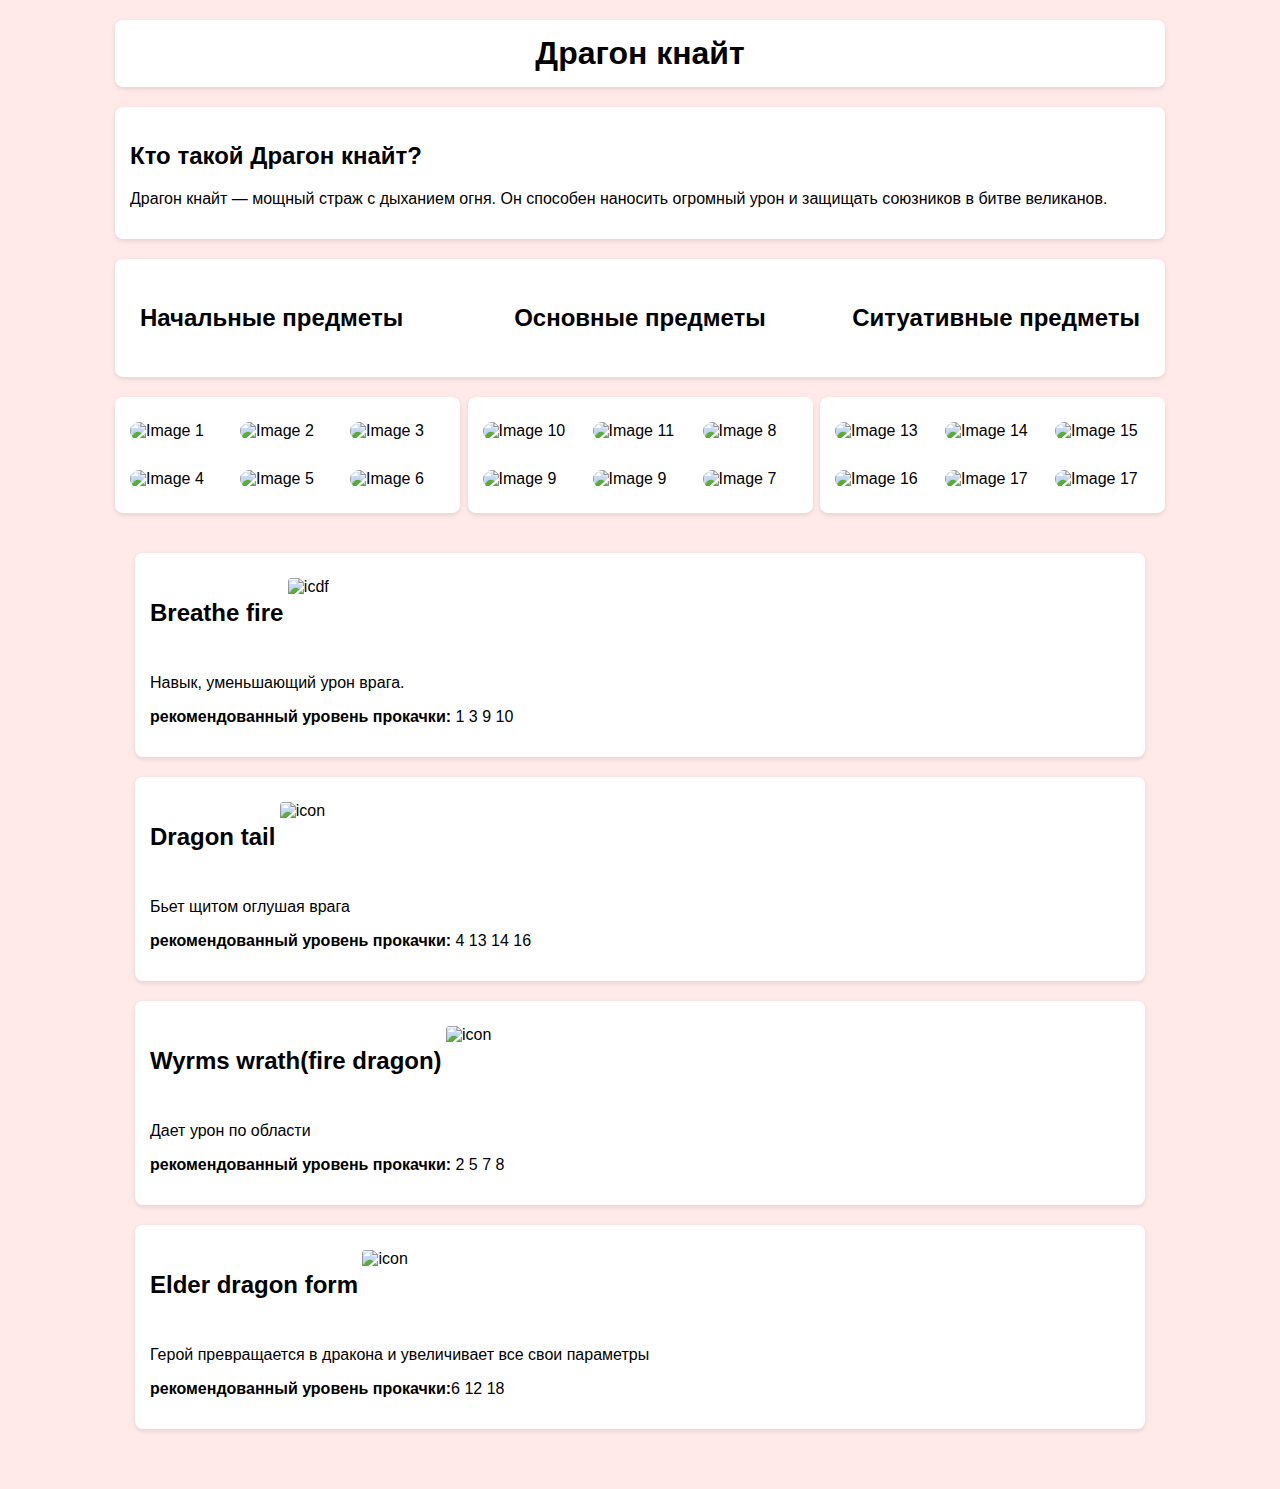
==== сайт И.Х/дк.html @ 43d50c34 "Add files via upload" ====
<!DOCTYPE html>
<html lang="ru">
<head>
    <meta charset="UTF-8">
    <meta name="viewport" content="width=device-width, initial-scale=1.0">
    <title>Dota 2 Персонажи</title>
    <link rel="stylesheet" href="игорь.css">
    <!DOCTYPE html>
<html lang="ru">
<head>
    <meta charset="UTF-8">
    <meta name="viewport" content="width=device-width, initial-scale=1.0">
    <title>Сборка на Драгон кнайта</title>
    <link rel="stylesheet" href="игорь.css">
</head>
<body>
    <main>
    </head>
    <body>
        <section>
        <h1 align="center">Драгон кнайт</h1>
        </section>
        <section>
            <h2>Кто такой Драгон кнайт?</h2>
            <p>Драгон кнайт —  мощный страж с дыханием огня. Он способен наносить огромный урон и защищать союзников в битве великанов.                
                 </p>
        </section > 
        <section>
            <div class="textii">
                <h2 class="text left">Начальные предметы</h2>
                <h2 class="text">Основные предметы</h2>
                <h2 class="text right">Ситуативные предметы</h2>
                </div>
        </section>     
        <div class="container">
            <div class="section grid-section">
                <img src="C:\Users\Administrator\Desktop\предметы\tango.jpg" alt="Image 1" class=rounded-image> 
                <img src="C:\Users\Administrator\Desktop\предметы\quelling_blade.jpg" alt="Image 2" class=rounded-image>
                <img src="C:\Users\Administrator\Desktop\предметы\Iron_Branch_icon.webp" alt="Image 3" class=rounded-image>
                <img src="C:\Users\Administrator\Desktop\предметы\Iron_Branch_icon.webp" alt="Image 4" class=rounded-image>
                <img src="C:\Users\Administrator\Desktop\предметы\gauntlets_of_strength.jpg" alt="Image 5" class=rounded-image>
                <img src="C:\Users\Administrator\Desktop\предметы\circlet.jpg" alt="Image 6" class=rounded-image>
            </div>
    
            <div class="section grid-section">
                <img src="C:\Users\Administrator\Desktop\предметы\Power_Treads_icon.webp" alt="Image 10" class=rounded-image>
                <img src="C:\Users\Administrator\Desktop\предметы\амлет.webp" alt="Image 11" class=rounded-image>
                <img src="C:\Users\Administrator\Desktop\предметы\Sange_and_Yasha_icon.webp" alt="Image 8" class=rounded-image>
                <img src="C:\Users\Administrator\Desktop\предметы\Black_King_Bar_icon.webp" alt="Image 9" class=rounded-image>
                <img src="C:\Users\Administrator\Desktop\предметы\Daedalus_icon.webp" alt="Image 9" class=rounded-image>
                <img src="C:\Users\Administrator\Desktop\предметы\Moon_Shard_icon.webp" alt="Image 7" class=rounded-image>
            </div>
    
            <div class="section grid-section">
                <img src="C:\Users\Administrator\Desktop\предметы\Silver_Edge_icon.webp" alt="Image 13" class=rounded-image>
                <img src="C:\Users\Administrator\Desktop\предметы\Bloodthorn_icon.webp" alt="Image 14" class=rounded-image>
                <img src="C:\Users\Administrator\Desktop\предметы\Monkey_King_Bar_icon.webp" alt="Image 15" class=rounded-image>
                <img src="C:\Users\Administrator\Desktop\предметы\Eye_of_Skadi_icon.webp" alt="Image 16" class=rounded-image>
                <img src="C:\Users\Administrator\Desktop\предметы\Nullifier_icon.webp" alt="Image 17" class=rounded-image>
                <img src="C:\Users\Administrator\Desktop\предметы\аган.webp" alt="Image 17" class=rounded-image>
            </div>
        </div>
    </body>
   
    <main>
        <section class="skill">
            <div>
                <div>
                    <h2 href="#" style="display: inline-block; vertical-align: middle;">Breathe fire</h2>
                    <img src="C:\Users\Administrator\Desktop\скилы\dragon-knight-breathe-fire-5226-aecd9cb5a6c42ac15bd4483944af725a29dd61f8fc51f0ca3fae4bc5342cd2fd.jpg" alt="icdf" style="display: inline-block; vertical-align: middle;" class=rounded-imagei>  
                  </div>                  
            <div>
                <p>Навык, уменьшающий урон врага.</p>
            <p><strong>рекомендованный уровень прокачки:</strong> 1 3 9 10</p>
        </section>

        <section class="skill">
            <div>
                <div>
                    <h2 href="#" style="display: inline-block; vertical-align: middle;">Dragon tail</h2>
                    <img src="C:\Users\Administrator\Desktop\скилы\dragon-knight-dragon-tail-5227-d5e491c3acf4c4d8f43fd37701059cba68e438d711f770ad36012d1c1e648112.jpg" alt="icon" style="display: inline-block; vertical-align: middle;" class=rounded-imagei>  
                  </div>                  
            <div>
            <p>Бьет щитом оглушая врага</p>
            <p><strong>рекомендованный уровень прокачки:</strong> 4 13 14 16</p>
        </section>

        <section class="skill">
            <div>
                <div>
                    <h2 href="#" style="display: inline-block; vertical-align: middle;">Wyrms wrath(fire dragon)</h2>
                    <img src="C:\Users\Administrator\Desktop\скилы\dragon-knight-wyrms-wrath-5228-9369b41759d9fff264fcbe9f6da6d38f5484f78a99c54c6ef0df55cc8e8121e0.jpg" alt="icon" style="display: inline-block; vertical-align: middle;" class=rounded-imagei>  
                  </div>                  
            <div>
            <p>Дает урон по области</p>
            <p><strong>рекомендованный уровень прокачки:</strong> 2 5 7 8</p>
        </section>

        <section class="skill">
            <div>
                <div>
                    <h2 href="#" style="display: inline-block; vertical-align: middle;">Elder dragon form</h2>
                    <img src="C:\Users\Administrator\Desktop\скилы\dragon-knight-elder-dragon-form-5229-6d19602d6a502a5c62258a2ae4dbc1ddf72b3573a420a9c5f14dbd5e94840b90.jpg" alt="icon" style="display: inline-block; vertical-align: middle;" class=rounded-imagei>  
                  </div>                  
            <div>
            <p>Герой превращается в дракона и увеличивает все свои параметры</p>
            <p><strong>рекомендованный уровень прокачки:</strong>6 12 18</p>
        </section>
    </main>
</body>
</html>
---- сайт И.Х/игорь.css ----
body {
    font-family: Arial, sans-serif;
    margin: 0;
    padding: 0;
    background-color: #ffe9e9;
}

header {
    background: #333;
    color: #fff;
    padding: 20px 0;
    text-align: center;
    margin-bottom: 2000ppx;
}

h1 {
    margin: 0;
}

main {
    padding: 20px;
}

section {
    margin-bottom: 20px;
    background: #ffffff;
    padding: 15px;
    border-radius: 8px;
    box-shadow: 0 2px 5px rgba(0, 0, 0, 0.1);
    .rounded-image {
        border-radius: 15px; /* Здесь задается радиус скругления */
        width: 100px; /* Устанавливаем ширину изображения */
        height: auto; /* Поддерживаем пропорции изображения */
    }
}
    .grid-section {
        margin-bottom: 20px;
        background: #ffffff;
        padding: 15px;
        border-radius: 8px;
        box-shadow: 0 2px 5px rgba(0, 0, 0, 0.1);
        .rounded-image {
            border-radius: 15px; /* Здесь задается радиус скругления */
            width: 100px; /* Устанавливаем ширину изображения */
            height: auto; /* Поддерживаем пропорции изображения */
            header {
                text-align: center;
            }
        }
    
}

ul {
    list-style: none;
    padding: 0;
}

h3 {
    margin: 10px 0;
}

img {
    max-width: 100%;
    height: auto;
    display: block;
    margin: 10px 0;
}

footer {
    text-align: center;
    padding: 10px;
    background: #333;
    color: #fff;
    position: relative;
    bottom: 0;
    width: 100%;
}
        .rounded-image {
            border-radius: 5%; /* Скругление до круглой формы */
            width: 100px;      /* Ширина изображения */
            height: 100px;     /* Высота изображения */
            object-fit: cover; /* Обрезка изображения с сохранением пропорций */
        }
    img {
        max-width: 100%; 
        height: auto; 
    }
    .rounded-imagei {
        border-radius: 5%; /* Скругление до круглой формы */
        width: 70px;      /* Ширина изображения */
        height: 70px;     /* Высота изображения */
        object-fit: cover; /* Обрезка изображения с сохранением пропорций */
    }
    .centered-text {
        text-align: center; /* Выравнивание текста по центру */
        margin-top: 10px; /* Отступ сверху */
      }
      body {
        margin: 0;
        padding: 0;
        display: flex;
        justify-content: center;
    }
    
    .container {
        display: flex;
        justify-content: space-between;
        width: 100%;
    }
    
    .section {
        width: 30%; 
    }
    
    .grid-section {
        display: grid;
        grid-template-columns: repeat(3, 1fr); 
        grid-template-rows: repeat(2, 1fr); 
        gap: 10px; 
    }
    
    .grid-section img {
        width: 100%; 
        height: auto; 
    }
    .text-center {
        text-align: center; /* Центруем текст */
        margin-bottom: 20px; /* Отступ под текстом */
        display: inline; 
    }
    .textii {
                display: flex;
                justify-content: space-between;
                align-items: center;
                width: 100%;
                padding: 10px;
                box-sizing: border-box;
            }
            .text {
                flex: 1; /* Позволяет текстам занимать равное пространство */
                text-align: center; /* Центрируем текст по горизонтали */
            }
            .left {
                text-align: left;
            }
            .right {
                text-align: right;
            }
            .image {
                float: right;
            }
            .texti {
                float: left;
                margin-right: 50px; /* Расстояние между текстом и картинкой */
            }
---- сайт И.Х/игорь.css ----
body {
    font-family: Arial, sans-serif;
    margin: 0;
    padding: 0;
    background-color: #ffe9e9;
}

header {
    background: #333;
    color: #fff;
    padding: 20px 0;
    text-align: center;
    margin-bottom: 2000ppx;
}

h1 {
    margin: 0;
}

main {
    padding: 20px;
}

section {
    margin-bottom: 20px;
    background: #ffffff;
    padding: 15px;
    border-radius: 8px;
    box-shadow: 0 2px 5px rgba(0, 0, 0, 0.1);
    .rounded-image {
        border-radius: 15px; /* Здесь задается радиус скругления */
        width: 100px; /* Устанавливаем ширину изображения */
        height: auto; /* Поддерживаем пропорции изображения */
    }
}
    .grid-section {
        margin-bottom: 20px;
        background: #ffffff;
        padding: 15px;
        border-radius: 8px;
        box-shadow: 0 2px 5px rgba(0, 0, 0, 0.1);
        .rounded-image {
            border-radius: 15px; /* Здесь задается радиус скругления */
            width: 100px; /* Устанавливаем ширину изображения */
            height: auto; /* Поддерживаем пропорции изображения */
            header {
                text-align: center;
            }
        }
    
}

ul {
    list-style: none;
    padding: 0;
}

h3 {
    margin: 10px 0;
}

img {
    max-width: 100%;
    height: auto;
    display: block;
    margin: 10px 0;
}

footer {
    text-align: center;
    padding: 10px;
    background: #333;
    color: #fff;
    position: relative;
    bottom: 0;
    width: 100%;
}
        .rounded-image {
            border-radius: 5%; /* Скругление до круглой формы */
            width: 100px;      /* Ширина изображения */
            height: 100px;     /* Высота изображения */
            object-fit: cover; /* Обрезка изображения с сохранением пропорций */
        }
    img {
        max-width: 100%; 
        height: auto; 
    }
    .rounded-imagei {
        border-radius: 5%; /* Скругление до круглой формы */
        width: 70px;      /* Ширина изображения */
        height: 70px;     /* Высота изображения */
        object-fit: cover; /* Обрезка изображения с сохранением пропорций */
    }
    .centered-text {
        text-align: center; /* Выравнивание текста по центру */
        margin-top: 10px; /* Отступ сверху */
      }
      body {
        margin: 0;
        padding: 0;
        display: flex;
        justify-content: center;
    }
    
    .container {
        display: flex;
        justify-content: space-between;
        width: 100%;
    }
    
    .section {
        width: 30%; 
    }
    
    .grid-section {
        display: grid;
        grid-template-columns: repeat(3, 1fr); 
        grid-template-rows: repeat(2, 1fr); 
        gap: 10px; 
    }
    
    .grid-section img {
        width: 100%; 
        height: auto; 
    }
    .text-center {
        text-align: center; /* Центруем текст */
        margin-bottom: 20px; /* Отступ под текстом */
        display: inline; 
    }
    .textii {
                display: flex;
                justify-content: space-between;
                align-items: center;
                width: 100%;
                padding: 10px;
                box-sizing: border-box;
            }
            .text {
                flex: 1; /* Позволяет текстам занимать равное пространство */
                text-align: center; /* Центрируем текст по горизонтали */
            }
            .left {
                text-align: left;
            }
            .right {
                text-align: right;
            }
            .image {
                float: right;
            }
            .texti {
                float: left;
                margin-right: 50px; /* Расстояние между текстом и картинкой */
            }
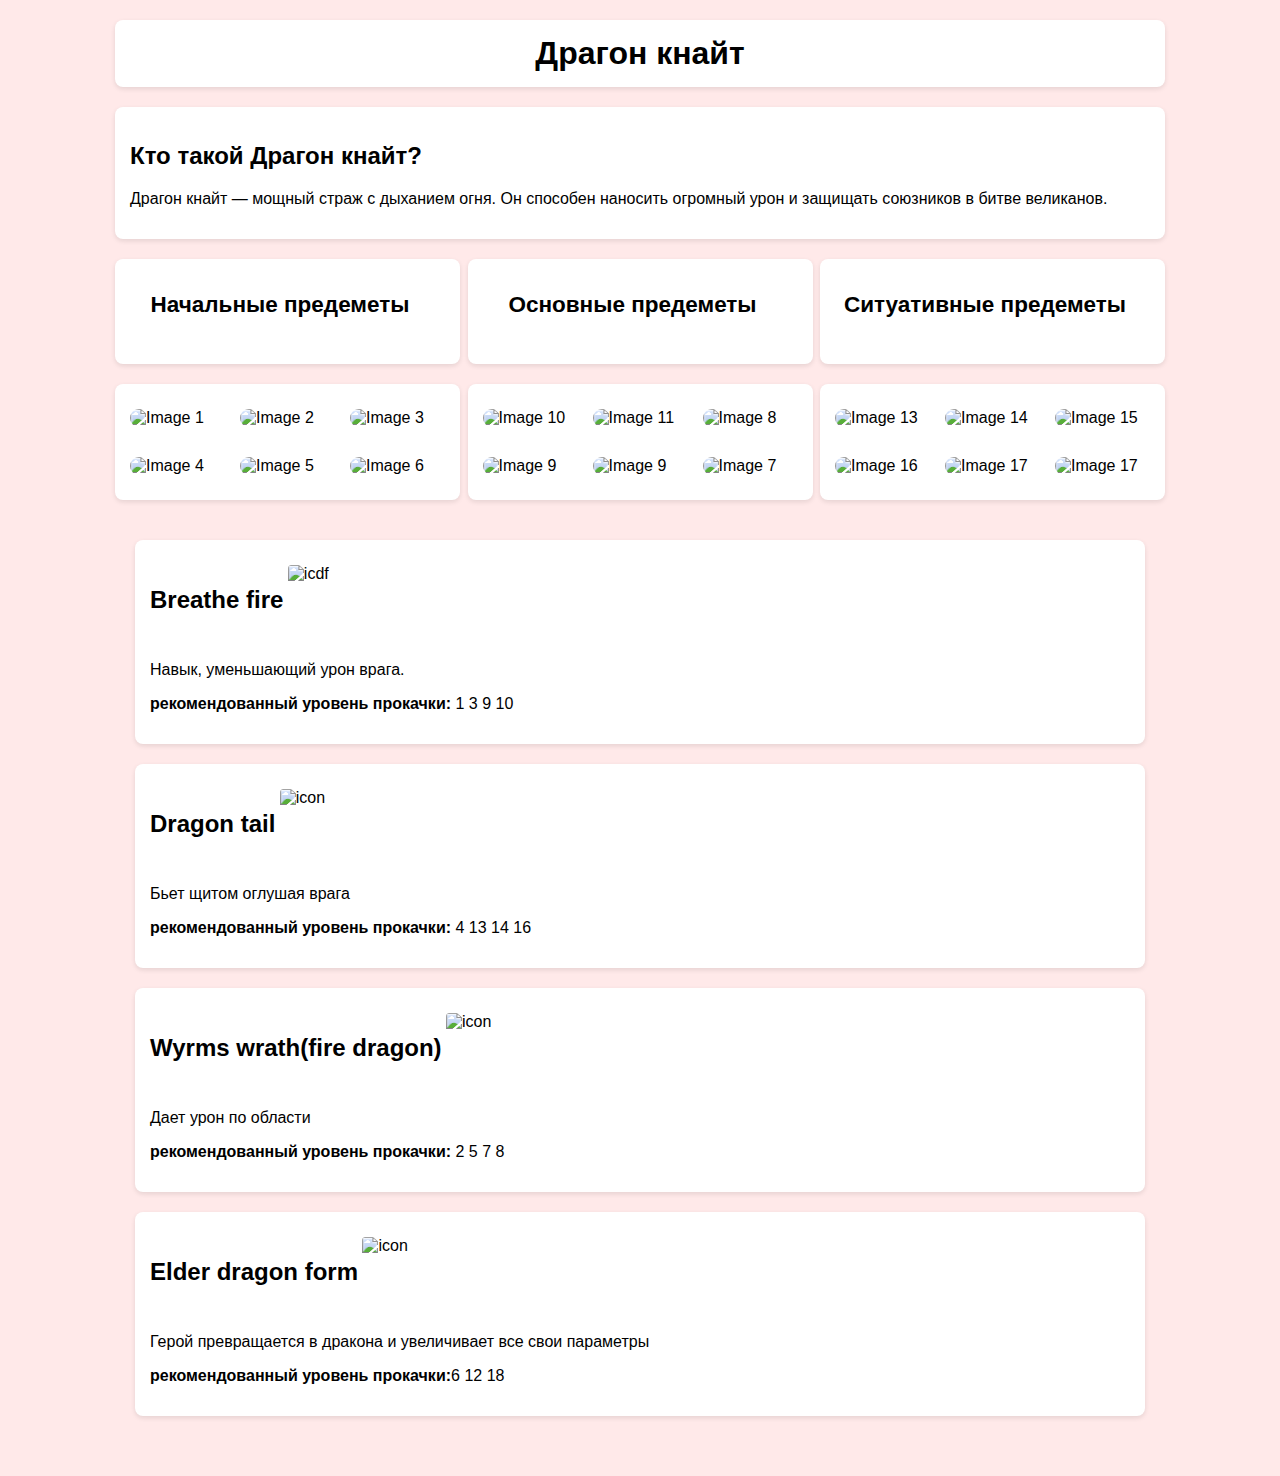
==== commit d24aeb4c: "сайт" ====
--- a/сайт И.Х/дк.html
+++ b/сайт И.Х/дк.html
@@ -1,11 +1,4 @@
 <!DOCTYPE html>
-<html lang="ru">
-<head>
-    <meta charset="UTF-8">
-    <meta name="viewport" content="width=device-width, initial-scale=1.0">
-    <title>Dota 2 Персонажи</title>
-    <link rel="stylesheet" href="игорь.css">
-    <!DOCTYPE html>
 <html lang="ru">
 <head>
     <meta charset="UTF-8">
@@ -25,13 +18,17 @@
             <p>Драгон кнайт —  мощный страж с дыханием огня. Он способен наносить огромный урон и защищать союзников в битве великанов.                
                  </p>
         </section > 
-        <section>
-            <div class="textii">
-                <h2 class="text left">Начальные предметы</h2>
-                <h2 class="text">Основные предметы</h2>
-                <h2 class="text right">Ситуативные предметы</h2>
+            <div class="container">
+                <div class="sectiona">
+                    <h2 align='center' class="single-line" >Начальные предеметы</h2>
                 </div>
-        </section>     
+                <div class="sectiona">
+                    <h2 align='center' class="single-line">Основные предеметы</h2>
+                </div>
+                <div class="sectiona">
+                    <h2 align='center' class="single-line">Ситуативные предеметы</h2>
+                </div>
+            </div>        
         <div class="container">
             <div class="section grid-section">
                 <img src="C:\Users\Administrator\Desktop\предметы\tango.jpg" alt="Image 1" class=rounded-image> 
--- a/сайт И.Х/игорь.css
+++ b/сайт И.Х/игорь.css
@@ -28,9 +28,9 @@
     border-radius: 8px;
     box-shadow: 0 2px 5px rgba(0, 0, 0, 0.1);
     .rounded-image {
-        border-radius: 15px; /* Здесь задается радиус скругления */
-        width: 100px; /* Устанавливаем ширину изображения */
-        height: auto; /* Поддерживаем пропорции изображения */
+        border-radius: 15px; 
+        width: 100px; 
+        height: auto; 
     }
 }
     .grid-section {
@@ -40,9 +40,9 @@
         border-radius: 8px;
         box-shadow: 0 2px 5px rgba(0, 0, 0, 0.1);
         .rounded-image {
-            border-radius: 15px; /* Здесь задается радиус скругления */
-            width: 100px; /* Устанавливаем ширину изображения */
-            height: auto; /* Поддерживаем пропорции изображения */
+            border-radius: 15px; 
+            width: 100px; 
+            height: auto; 
             header {
                 text-align: center;
             }
@@ -76,24 +76,24 @@
     width: 100%;
 }
         .rounded-image {
-            border-radius: 5%; /* Скругление до круглой формы */
-            width: 100px;      /* Ширина изображения */
-            height: 100px;     /* Высота изображения */
-            object-fit: cover; /* Обрезка изображения с сохранением пропорций */
+            border-radius: 5%;
+            width: 100px;      
+            height: 100px;     
+            object-fit: cover; 
         }
     img {
         max-width: 100%; 
         height: auto; 
     }
     .rounded-imagei {
-        border-radius: 5%; /* Скругление до круглой формы */
-        width: 70px;      /* Ширина изображения */
-        height: 70px;     /* Высота изображения */
-        object-fit: cover; /* Обрезка изображения с сохранением пропорций */
+        border-radius: 5%; 
+        width: 70px;      
+        height: 70px;     
+        object-fit: cover; 
     }
     .centered-text {
-        text-align: center; /* Выравнивание текста по центру */
-        margin-top: 10px; /* Отступ сверху */
+        text-align: center; 
+        margin-top: 10px; 
       }
       body {
         margin: 0;
@@ -116,7 +116,9 @@
         display: grid;
         grid-template-columns: repeat(3, 1fr); 
         grid-template-rows: repeat(2, 1fr); 
-        gap: 10px; 
+        gap: 10px;
+        justify-content: space-between; 
+        margin-bottom: 20px;
     }
     
     .grid-section img {
@@ -124,8 +126,8 @@
         height: auto; 
     }
     .text-center {
-        text-align: center; /* Центруем текст */
-        margin-bottom: 20px; /* Отступ под текстом */
+        text-align: center; 
+        margin-bottom: 20px; 
         display: inline; 
     }
     .textii {
@@ -137,8 +139,8 @@
                 box-sizing: border-box;
             }
             .text {
-                flex: 1; /* Позволяет текстам занимать равное пространство */
-                text-align: center; /* Центрируем текст по горизонтали */
+                flex: 1; 
+                text-align: center; 
             }
             .left {
                 text-align: left;
@@ -151,7 +153,37 @@
             }
             .texti {
                 float: left;
-                margin-right: 50px; /* Расстояние между текстом и картинкой */
+                margin-right: 50px;
             }
+            .sectiona {
+                font-size: 15px;
+                height: 75px;
+                width: 315px;
+                display: grid;
+                gap: 10px;
+                justify-content: space-between; 
+                background-color: #ffe9e9;
+                margin-bottom: 20ppx;
+                margin-bottom: 20px;
+                background: #ffffff;
+                padding: 15px;
+                border-radius: 8px;
+                box-shadow: 0 2px 5px rgba(0, 0, 0, 0.1);
+                .rounded-image {
+                    border-radius: 15px; 
+                    width: 100px; 
+                    height: auto; 
+                    header {
+                        text-align: center;
+                    }
+                }
+             }
+             .single-line {
+                white-space: nowrap;
+                overflow: hidden;
+                text-overflow: ellipsis;
+                width: 300px; /* Установите нужную ширину */
+            }
+            
 
 
